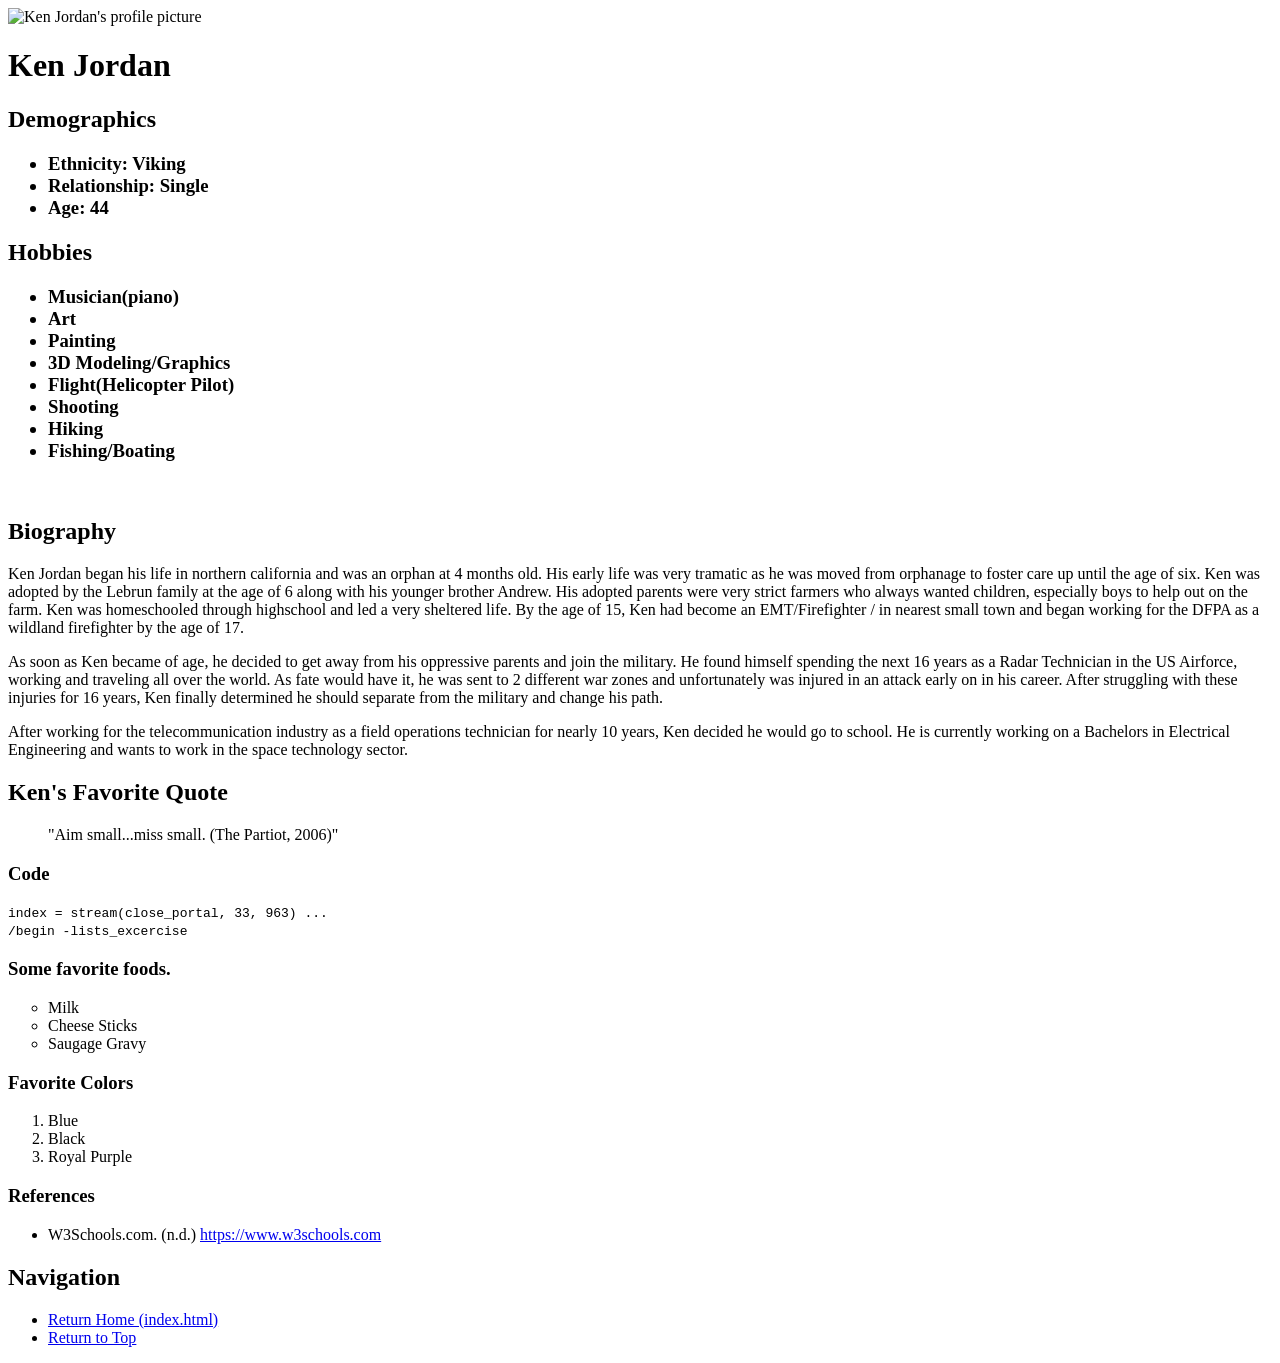
==== html/about.html @ 49b12b89 "Final Tweaks" ====
<!DOCTYPE html>
<html lang="en">
<head>
    <meta charset="UTF-8">
    <meta name="viewport" content="width=device-width, initial-scale=1.0">
    <title>About Ken</title>
</head>

<body>

<img src="img/ken_jordan.JPG" alt="Ken Jordan's profile picture">
<H1 id="Top">Ken Jordan</H1>    
<h2><strong>Demographics</strong></h2>
<h3> 
<ul>
<li>Ethnicity: Viking</li>
<li>Relationship: Single</li>
<li>Age: 44</li>
</ul>
</h3>

<h2><strong>Hobbies</strong></h2>
<h3>
    <ul>
        <li>Musician(piano)</li>
        <li>Art</li>
        <li>Painting</li>
        <li>3D Modeling/Graphics</li>
        <li>Flight(Helicopter Pilot)</li>
        <li>Shooting</li>
        <li>Hiking</li>
        <li>Fishing/Boating</li>
    </ul>
</h3>

<br>

<h2><strong>Biography</strong></h2>
<p>Ken Jordan began his life in northern california and was an orphan at 4 months old. His early life was very tramatic as he was moved from orphanage to foster care up until 
    the age of six. Ken was adopted by the Lebrun family at the age of 6 along with his younger brother Andrew. His adopted parents were very strict farmers who always wanted 
    children, especially boys to help out on the farm. Ken was homeschooled through highschool and led a very sheltered life. By the age of 15, Ken had become an EMT/Firefighter /
    in nearest small town and began working for the DFPA as a wildland firefighter by the age of 17. </p>
<p>As soon as Ken became of age, he decided to get away from his oppressive parents and join the military. He found himself spending the next 16 years as a Radar Technician 
    in the US Airforce, working and traveling all over the world. As fate would have it, he was sent to 2 different war zones and unfortunately was injured in an attack early
    on in his career. After struggling with these injuries for 16 years, Ken finally determined he should separate from the military and change his path. 
</p>
<p>After working for the telecommunication industry as a field operations technician for nearly 10 years, Ken decided he would go to school. He is currently working on a
    Bachelors in Electrical Engineering and wants to work in the space technology sector.
</p>

<h2>Ken's Favorite Quote</h2>
<blockquote>"Aim small...miss small. (The Partiot, 2006)"</blockquote>

<h3>Code</h3>
<code>index = stream(close_portal, 33, 963) ...</code>
<br>
<code>/begin -lists_excercise</code>

<h3>Some favorite foods.</h3>
<ul style="list-style-type: circle;">
    <li>Milk</li>
    <li>Cheese Sticks</li>
    <li>Saugage Gravy</li>
</ul>
<h3>Favorite Colors</h3>
<ol type="1">
    <li>Blue</li>
    <li>Black</li>
    <li>Royal Purple</li>
</ol>

<h3><strong>References</strong></h3>
<ul>
<li>W3Schools.com. (n.d.) <a href="https://www.w3schools.com">https://www.w3schools.com</a></li>
</ul>
<h2>Navigation</h2>
<ul>
    <li><a href="/index.html">Return Home (index.html)</a></li>
    <li><a href="#Top">Return to Top</a></li>
</ul>
</body>
</html>
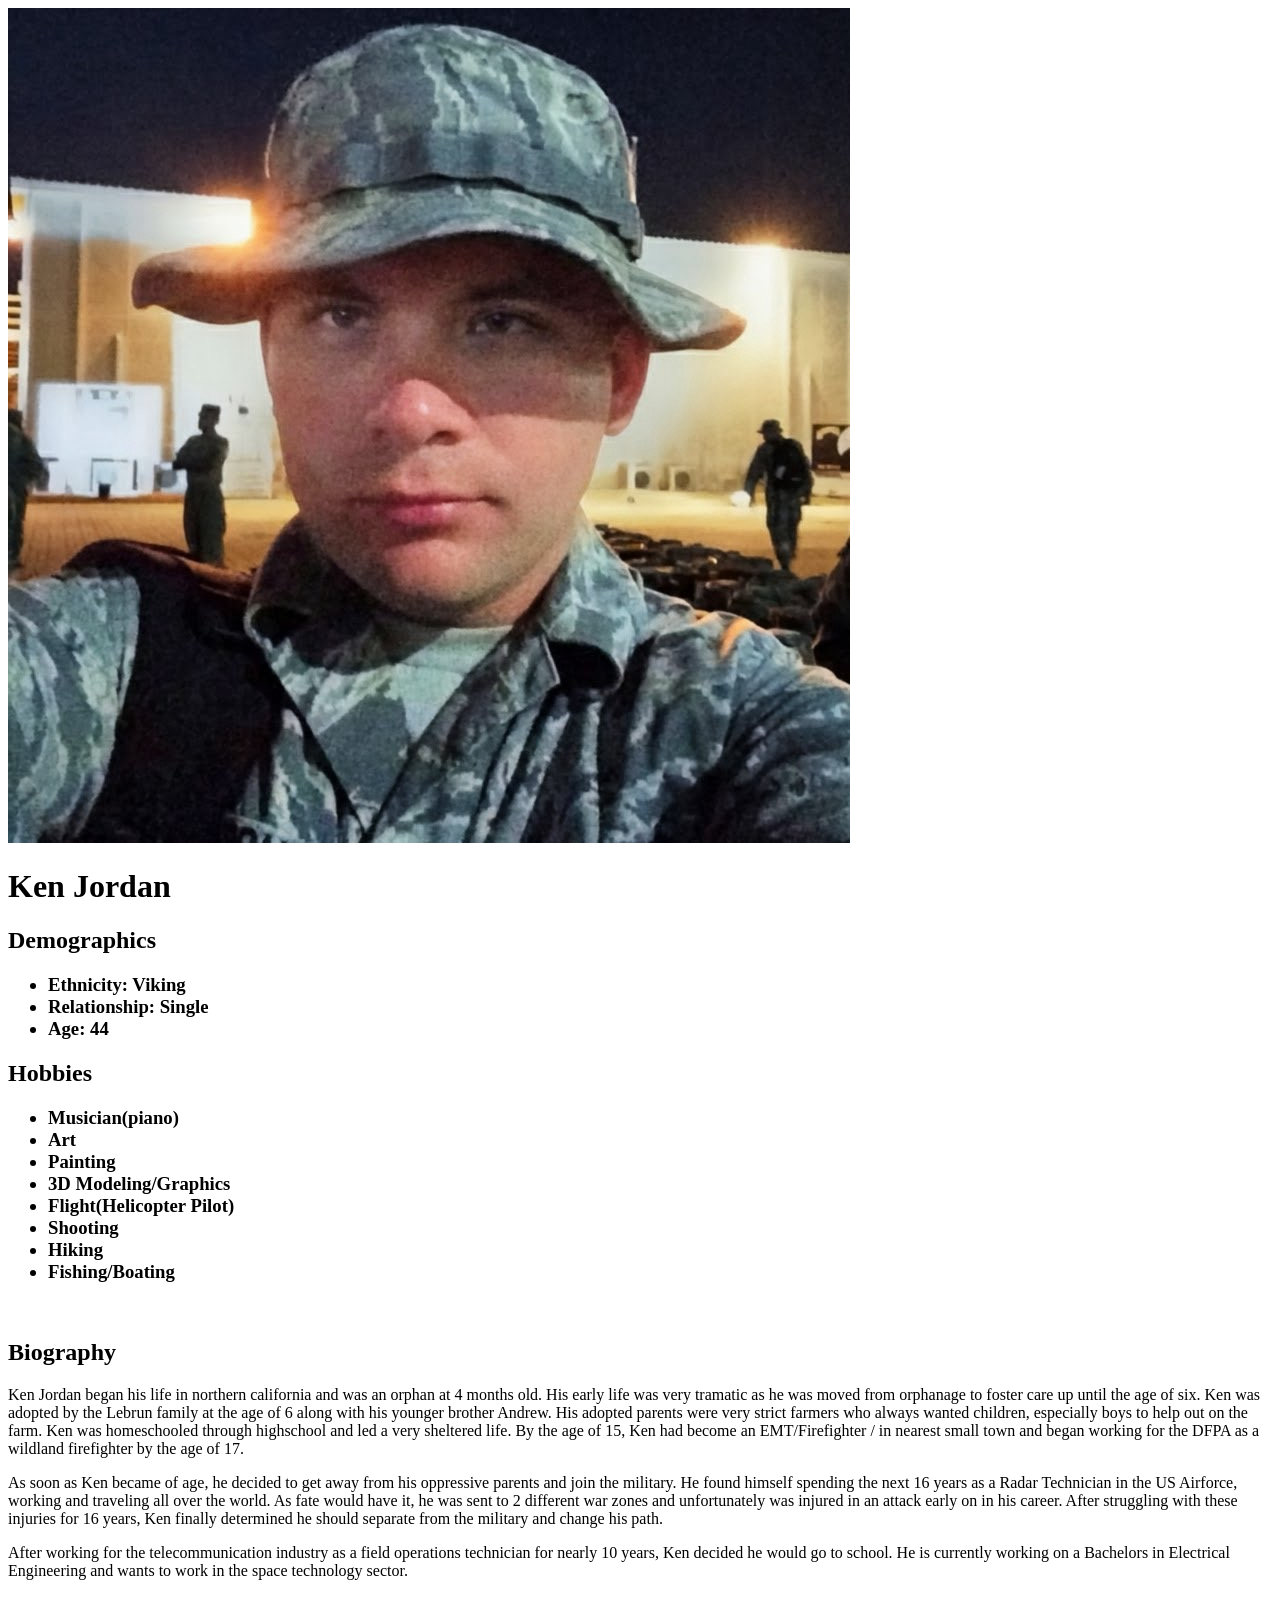
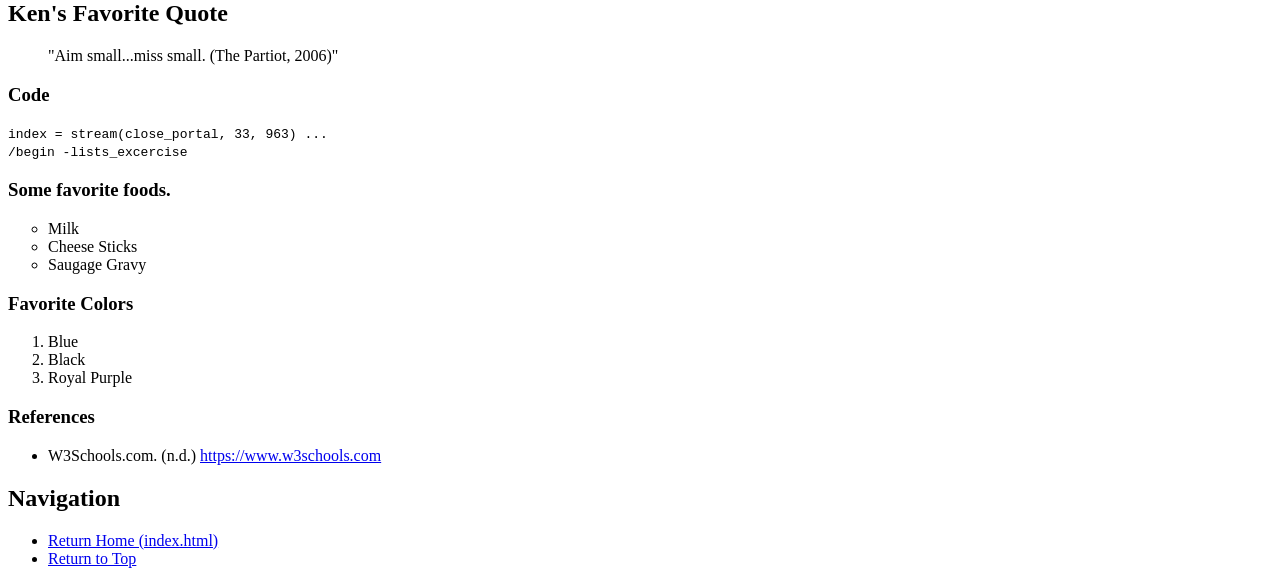
==== commit a9bfda38: "Added about link to about.html" ====
--- a/html/about.html
+++ b/html/about.html
@@ -8,7 +8,7 @@
 
 <body>
 
-<img src="img/ken_jordan.JPG" alt="Ken Jordan's profile picture">
+<img src="../img/ken_jordan.JPG" alt="Ken Jordan's profile picture">
 <H1 id="Top">Ken Jordan</H1>    
 <h2><strong>Demographics</strong></h2>
 <h3> 
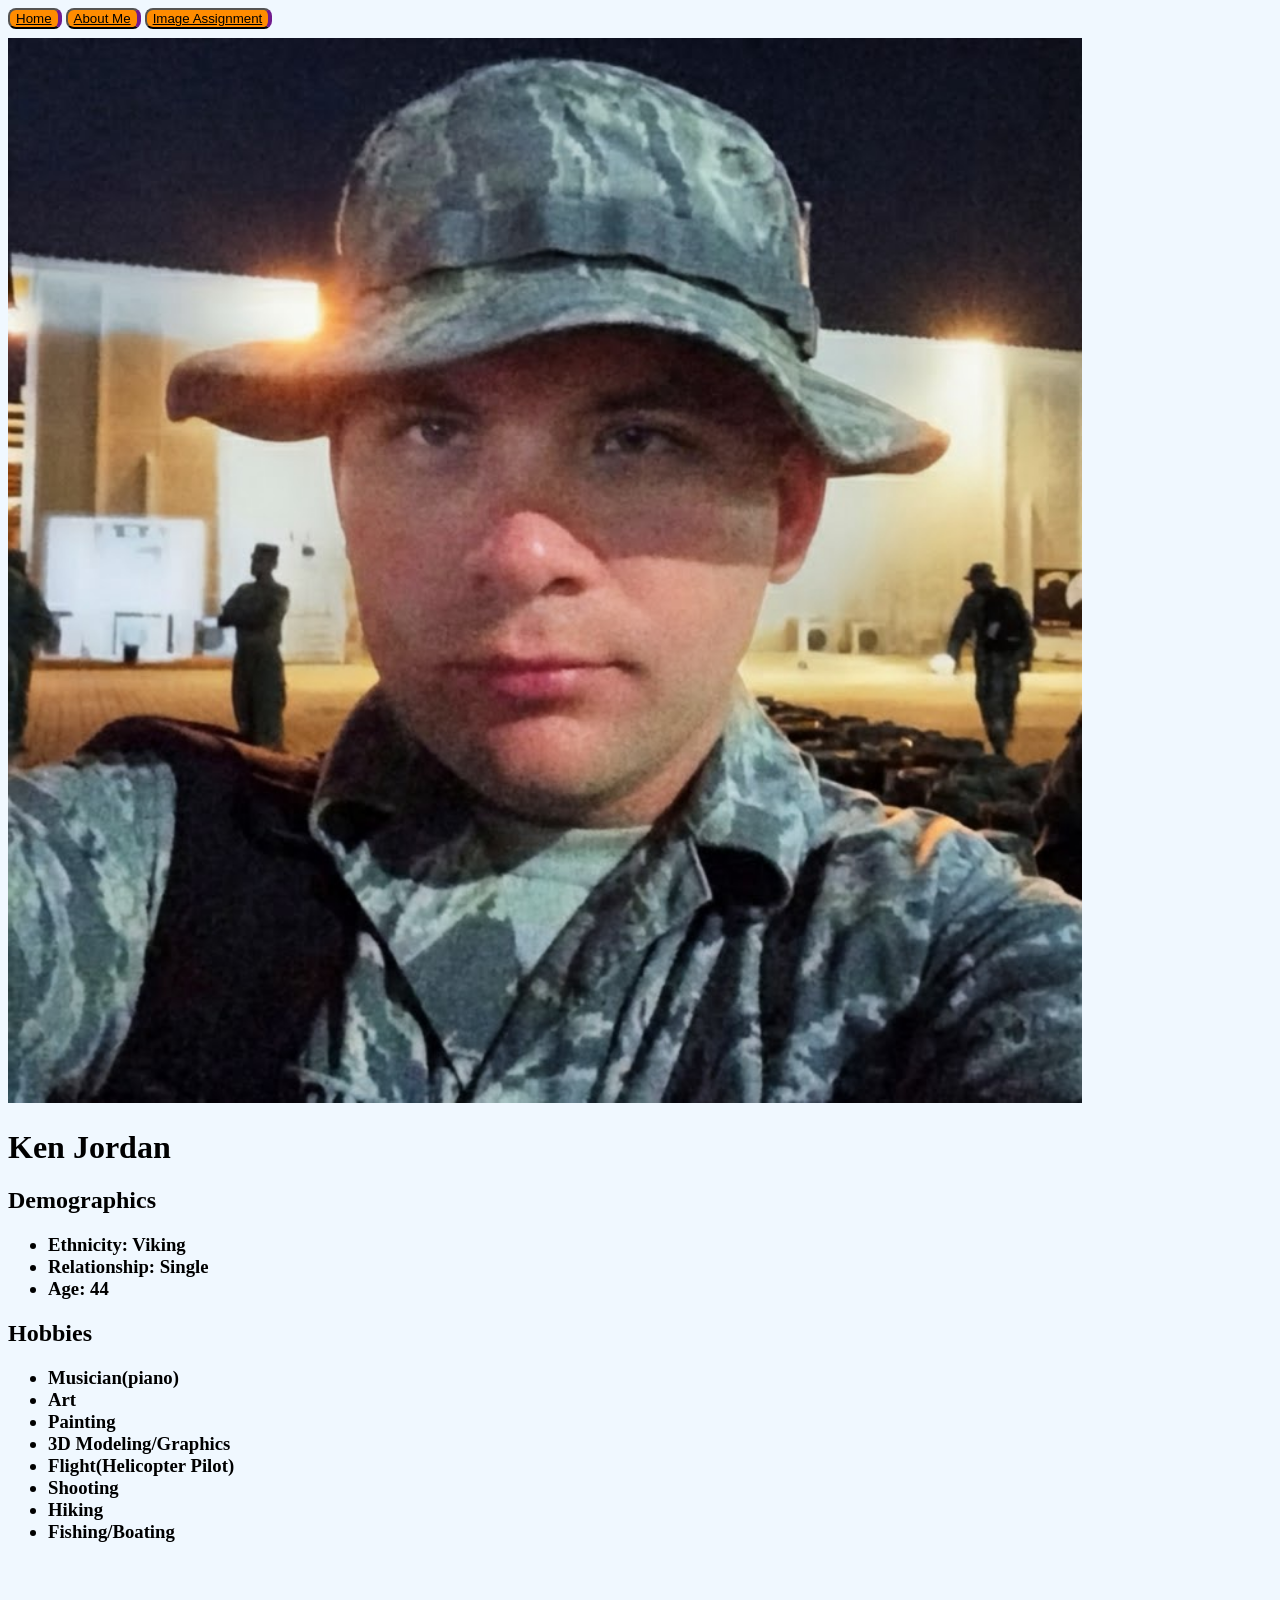
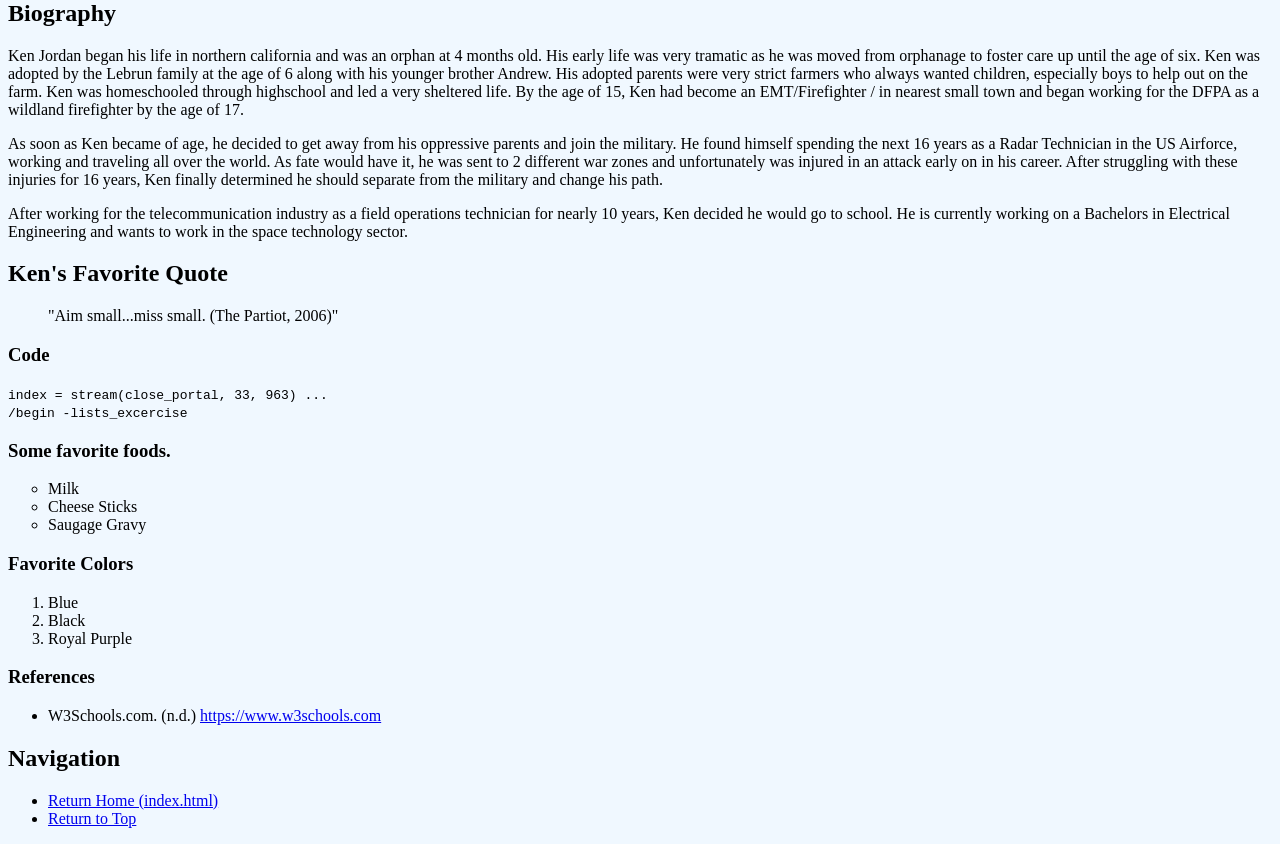
==== commit 3c0d7323: "Refresh" ====
--- a/html/about.html
+++ b/html/about.html
@@ -4,9 +4,27 @@
     <meta charset="UTF-8">
     <meta name="viewport" content="width=device-width, initial-scale=1.0">
     <title>About Ken</title>
+    <link rel="stylesheet" href="../css/style.css">
 </head>
 
 <body>
+    <!-- Menu bar width: 100% by 30px height>=-->
+    <div class="menu-bar">
+        <div class="nav">
+            <div class="menu_button">
+                <button>
+                    <a href="../index.html">Home</a>
+                </button>
+                <button>
+                    <a href="about.html">About Me</a>
+                </button>
+                <button>
+                    <a href="imagemap.html">Image Assignment
+                </button>
+                </a>
+            </div>
+        </div>
+    </div>
 
 <img src="../img/ken_jordan.JPG" alt="Ken Jordan's profile picture">
 <H1 id="Top">Ken Jordan</H1>    
@@ -75,7 +93,7 @@
 </ul>
 <h2>Navigation</h2>
 <ul>
-    <li><a href="/index.html">Return Home (index.html)</a></li>
+    <li><a href="../index.html">Return Home (index.html)</a></li>
     <li><a href="#Top">Return to Top</a></li>
 </ul>
 </body>
--- a/css/style.css
+++ b/css/style.css
@@ -0,0 +1,55 @@
+.menu-bar {
+    width: 100%;
+    height: 30px;
+    border-bottom: 3pt;
+    border-color: black;
+}
+
+.auto-size>picture>img {
+    width: auto;
+}
+
+.nav {
+    display: flex;
+    flex-direction: row;
+    text-align: left;
+}
+
+.nav>.menu_button>button>a {
+    text-align: center;
+    color: black;
+}
+
+button {
+
+    width: auto;
+    background-color: darkorange;
+    border-radius: 6pt;
+    border-right-width: 3pt;
+    border-right-color: rgb(180, 43, 226);
+
+}
+
+body {
+    font-family: 'Times New Roman', Times, serif;
+    background-color: aliceblue;
+
+}
+
+img {
+    width: 85%
+}
+
+.red {
+    color: red;
+}
+
+.italic {
+    font-style: italic;
+}
+
+.red.italic {
+    font-style: italic;
+    color: red;
+
+}
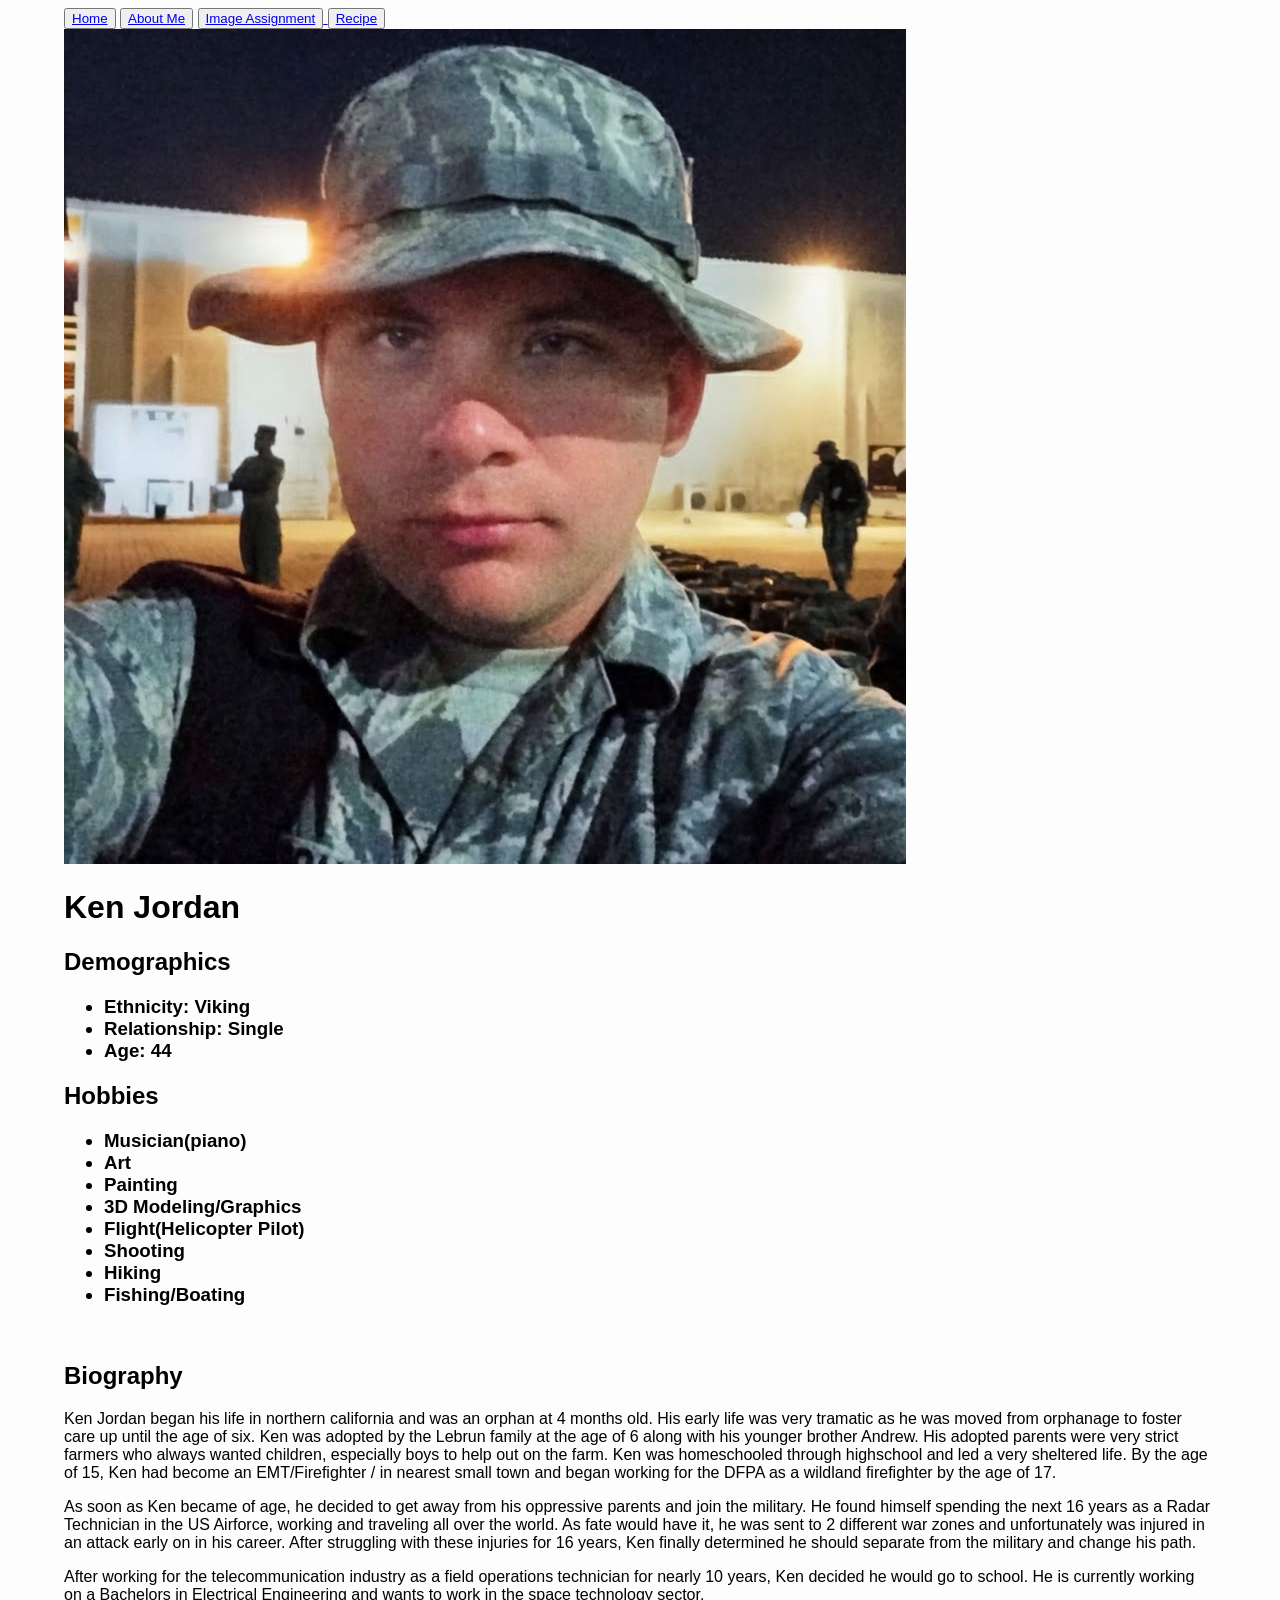
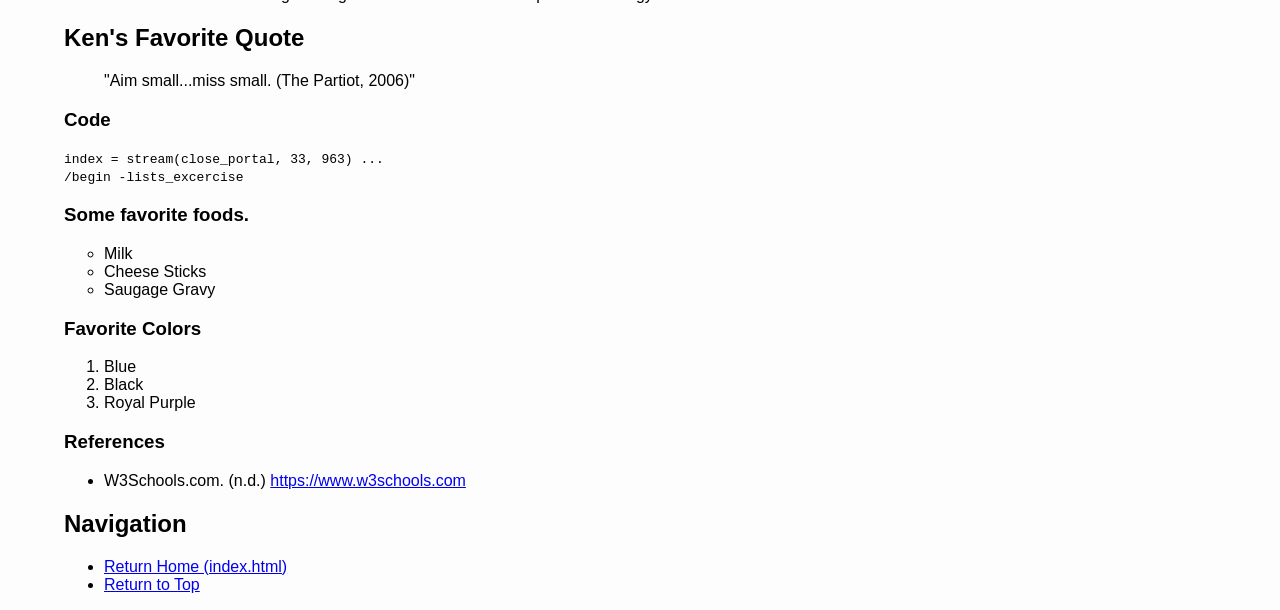
==== commit 8d1e65b5: "Recipe Final" ====
--- a/html/about.html
+++ b/html/about.html
@@ -22,11 +22,14 @@
                     <a href="imagemap.html">Image Assignment
                 </button>
                 </a>
+                <button>
+                    <a href="./recipe.html">Recipe</a>
+                </button>
             </div>
         </div>
     </div>
 
-<img src="../img/ken_jordan.JPG" alt="Ken Jordan's profile picture">
+<img id="ken" src="../img/ken_jordan.JPG" alt="Ken Jordan's profile picture">
 <H1 id="Top">Ken Jordan</H1>    
 <h2><strong>Demographics</strong></h2>
 <h3> 
--- a/css/style.css
+++ b/css/style.css
@@ -1,44 +1,75 @@
-.menu-bar {
-    width: 100%;
-    height: 30px;
-    border-bottom: 3pt;
-    border-color: black;
+body {
+    font-family: Arial, Helvetica, sans-serif;
+    background: #fdfdfd;
+    margin-left: 5%;
+    margin-right: 5%;
 }
 
-.auto-size>picture>img {
-    width: auto;
+/*Recipe Assignment CSS */
+.recipe_header {
+    text-align: left;
+    font-family: sans-serif;
+    border-style: groove;
+    border-top: 0cap;
+    border-right: 0cap;
+    border-left: 0cap;
+    padding-top: 20px;
 }
 
+.columns {
+    /*Been playing with flex for a couple of weeks trying to figure it out
+    Still working on understanding display:grid: 
+    */
+    background-color: beige;
+    display: flex;
+    flex-direction: row;
+    flex: 1 1 auto;
+    align-content: center;
+    width: 100%;
+    height: auto;
+    padding-bottom: 20px;
+    border-style: outset;
+
+}
+
+.columns #recipe {
+    width: 50%;
+    font-size: larger;
+    text-align: left;
+    padding: 5%;
+
+}
+
+.columns #recipe ul {
+    text-align: left;
+    font-size: larger;
+}
+
+.columns .recipe_img {
+    width: 50%;
+    padding-top: 8%;
+    height: fit-content;
+}
+
+.recipe_img>img {
+
+    width: 85%
+}
+
+.recipe_img {
+    width: 100%;
+}
+
+/*------------------------------------------------------------------ */
+
+/*Menu Bar CSS*/
 .nav {
     display: flex;
     flex-direction: row;
-    text-align: left;
+    flex: 1 1 auto;
 }
 
-.nav>.menu_button>button>a {
-    text-align: center;
-    color: black;
-}
 
-button {
-
-    width: auto;
-    background-color: darkorange;
-    border-radius: 6pt;
-    border-right-width: 3pt;
-    border-right-color: rgb(180, 43, 226);
-
-}
-
-body {
-    font-family: 'Times New Roman', Times, serif;
-    background-color: aliceblue;
-
-}
-
-img {
-    width: 85%
-}
 
 .red {
     color: red;
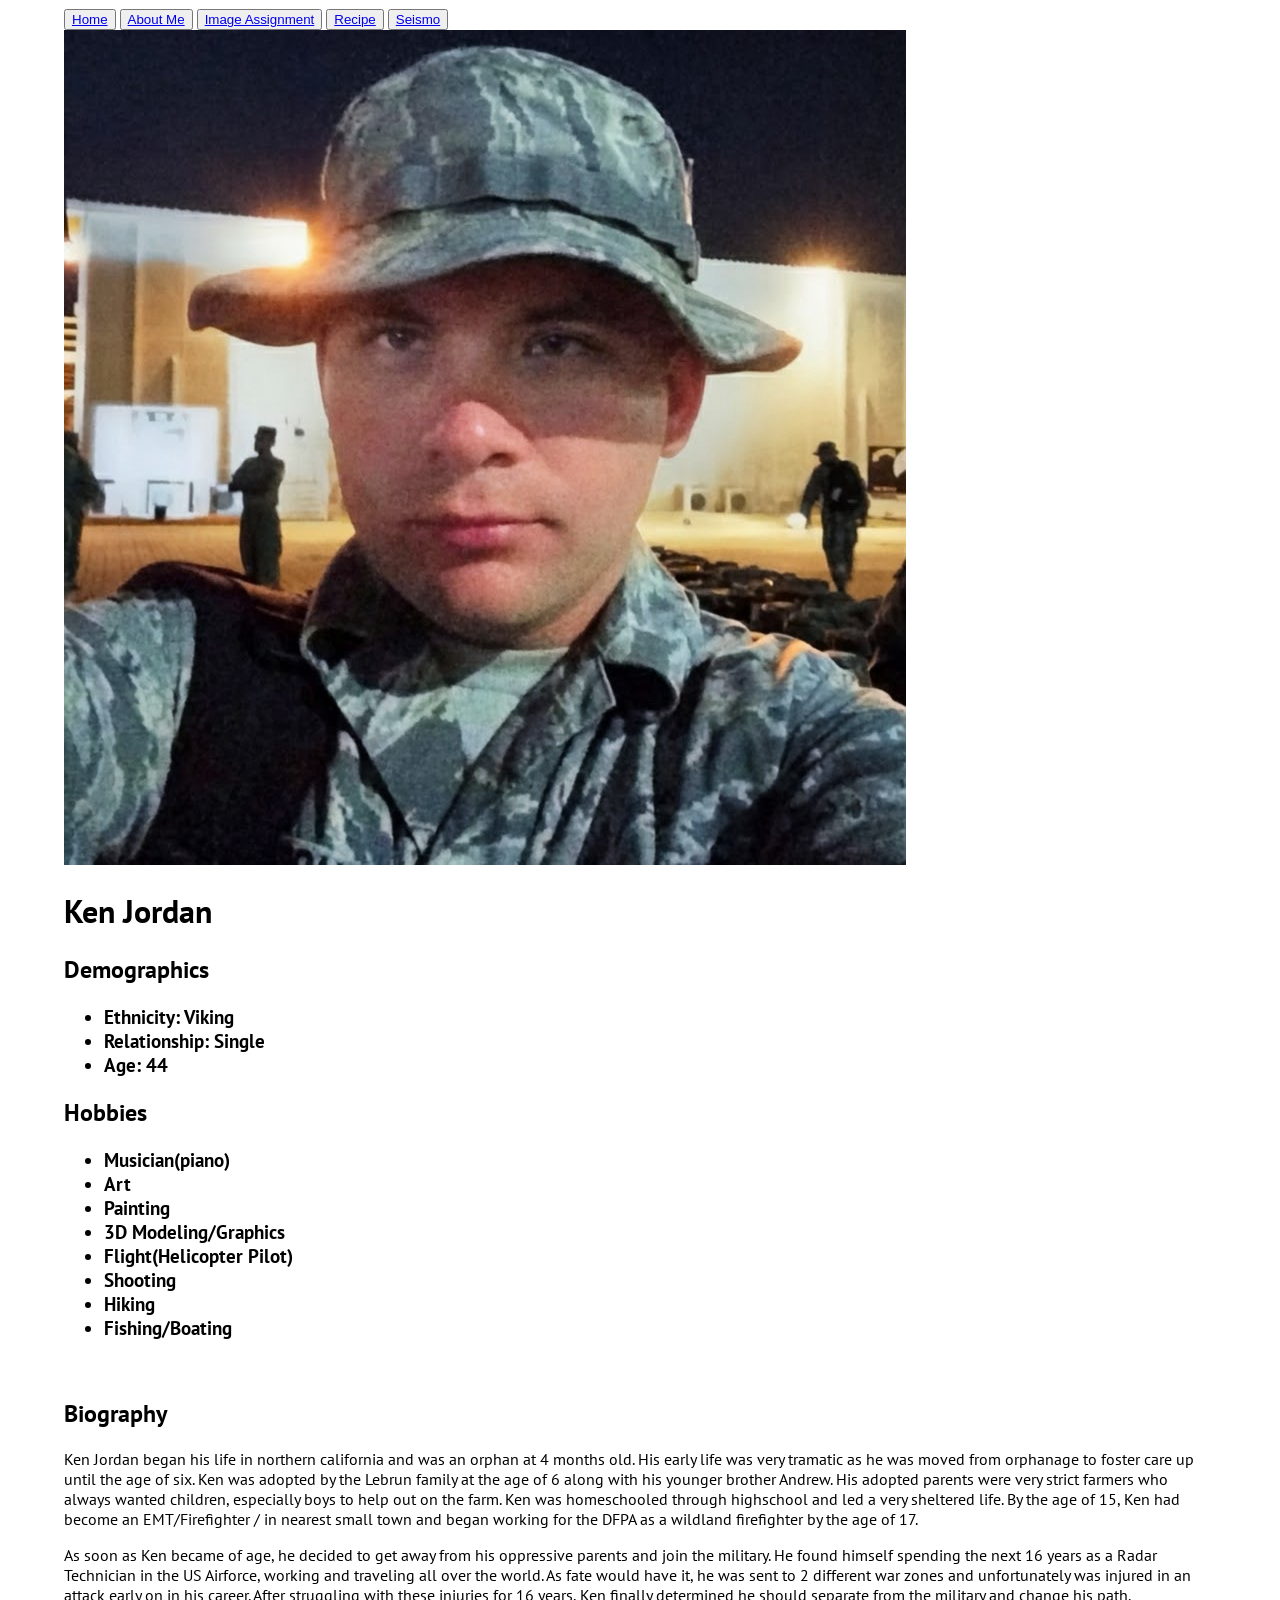
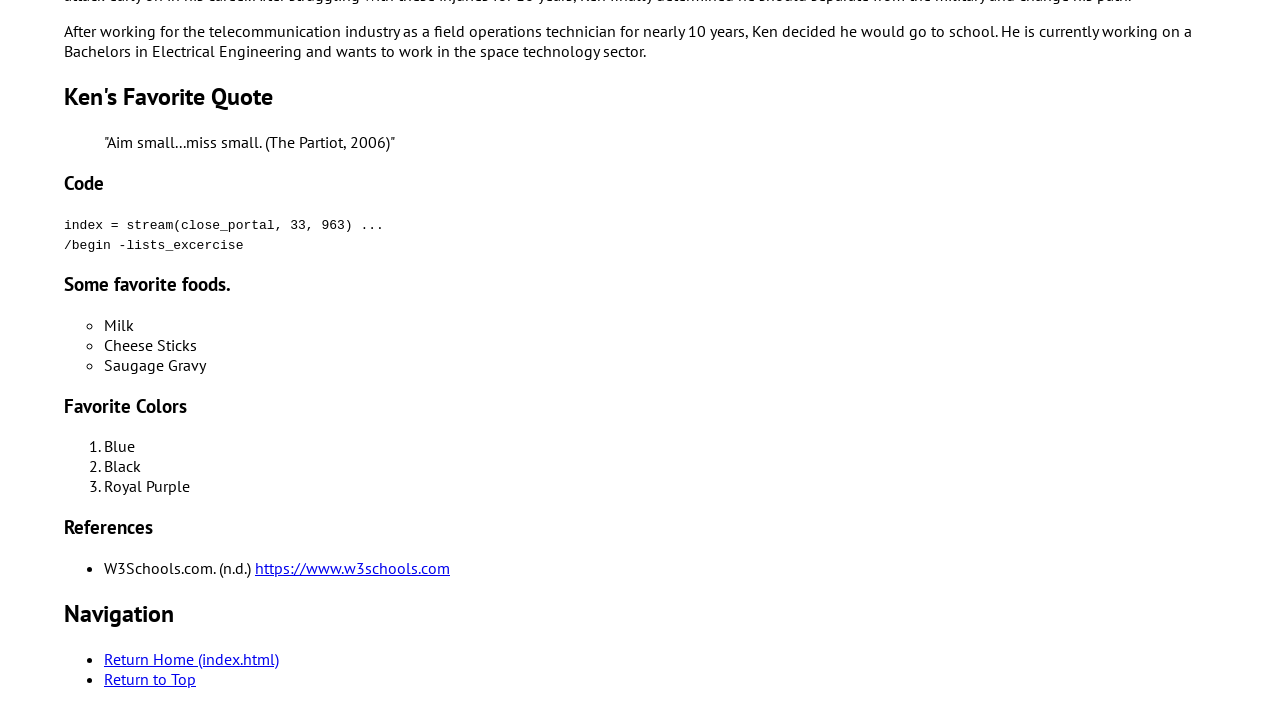
==== commit e3092820: "font assignment" ====
--- a/html/about.html
+++ b/html/about.html
@@ -16,14 +16,16 @@
                     <a href="../index.html">Home</a>
                 </button>
                 <button>
-                    <a href="about.html">About Me</a>
+                    <a href="./about.html">About Me</a>
                 </button>
                 <button>
-                    <a href="imagemap.html">Image Assignment
+                    <a href="./imagemap.html">Image Assignment</a>
                 </button>
-                </a>
                 <button>
                     <a href="./recipe.html">Recipe</a>
+                </button>
+                 <button>
+                    <a href="./seismo.html">Seismo</a>
                 </button>
             </div>
         </div>
--- a/css/style.css
+++ b/css/style.css
@@ -1,6 +1,51 @@
+@import url('https://fonts.googleapis.com/css2?family=Google+Sans:ital,opsz,wght@0,17..18,400..700;1,17..18,400..700&family=PT+Sans:ital,wght@0,400;0,700;1,400;1,700&display=swap');
+
+@font-face {
+    font-family: PT Sans;
+    src: url('https://fonts.googleapis.com/css2?family=Google+Sans:ital,opsz,wght@0,17..18,400..700;1,17..18,400..700&family=PT+Sans:ital,wght@0,400;0,700;1,400;1,700&display=swap');
+}
+
+/*----------------------------------------------------------*/
+.pt-sans-regular {
+    font-family: "PT Sans", sans-serif;
+    font-weight: 400;
+    font-style: normal;
+}
+
+.pt-sans-bold {
+    font-family: "PT Sans", sans-serif;
+    font-weight: 700;
+    font-style: normal;
+}
+
+.pt-sans-regular-italic {
+    font-family: "PT Sans", sans-serif;
+    font-weight: 400;
+    font-style: italic;
+}
+
+.pt-sans-bold-italic {
+    font-family: "PT Sans", sans-serif;
+    font-weight: 700;
+    font-style: italic;
+}
+
+/*         Seismo Page CSS   -----------------------------------            */
+.seismo {
+    margin-left: 10%;
+    margin-right: 10%;
+    background-image: linear-gradient(90deg,rgb(12, 4, 13),rgb(1, 1, 80));
+    color: aliceblue;
+}
+
+/*--------------------------------------------------*/
+
+
+
+
+
 body {
-    font-family: Arial, Helvetica, sans-serif;
-    background: #fdfdfd;
+    font-family: "PT Sans", sans-serif;
     margin-left: 5%;
     margin-right: 5%;
 }
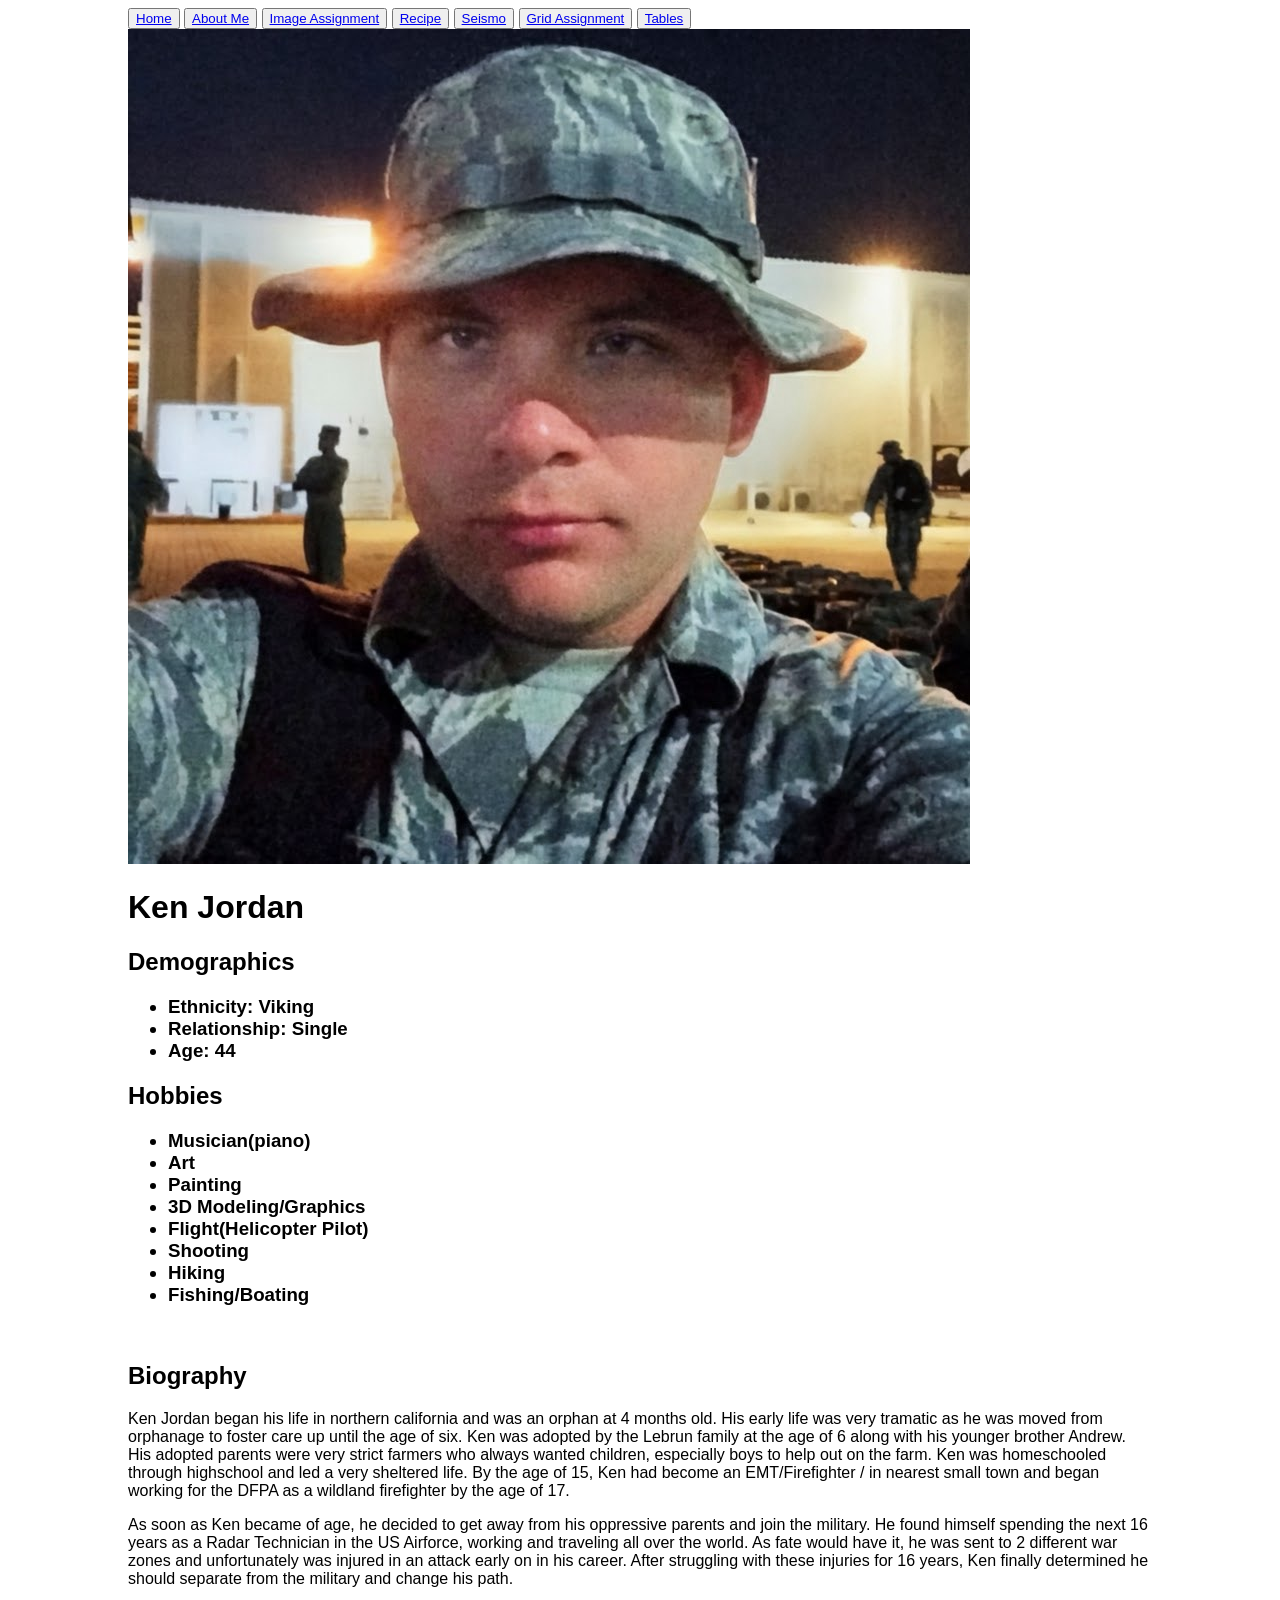
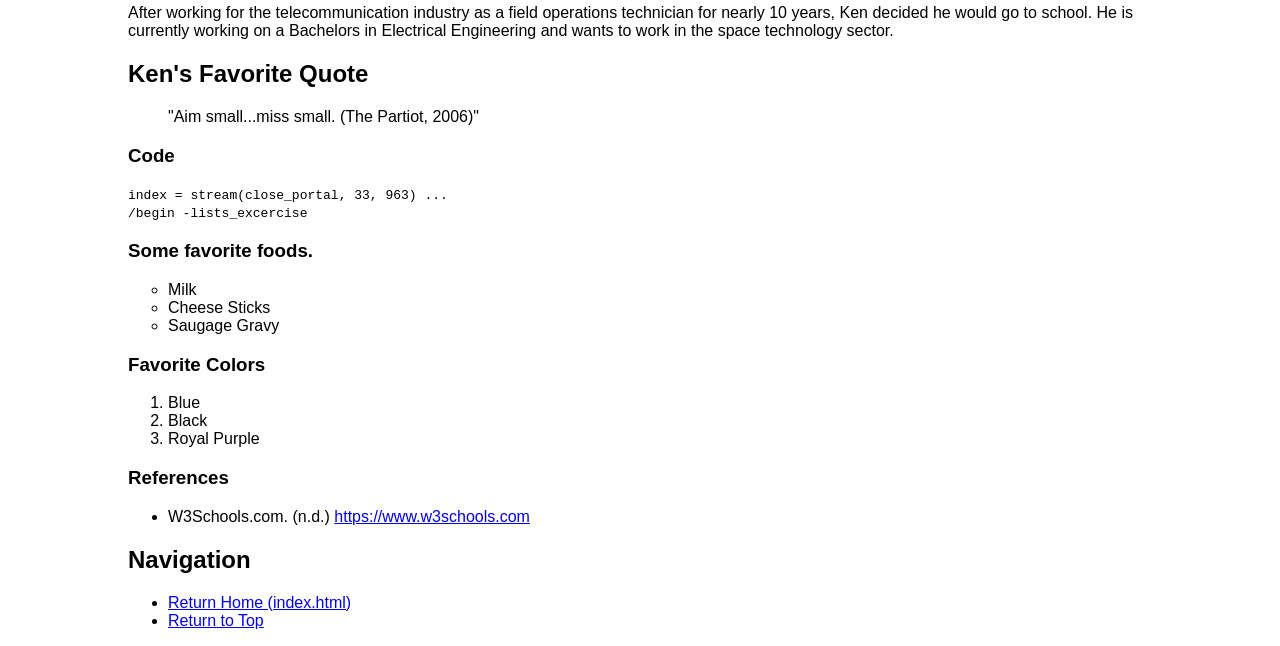
==== commit ac1b5593: "table tweaks" ====
--- a/html/about.html
+++ b/html/about.html
@@ -1,5 +1,6 @@
 <!DOCTYPE html>
 <html lang="en">
+
 <head>
     <meta charset="UTF-8">
     <meta name="viewport" content="width=device-width, initial-scale=1.0">
@@ -24,82 +25,96 @@
                 <button>
                     <a href="./recipe.html">Recipe</a>
                 </button>
-                 <button>
+                <button>
                     <a href="./seismo.html">Seismo</a>
+                </button>
+                <button>
+                    <a href="./grid_asnmt.html">Grid Assignment</a>
+                </button>
+                <button>
+                    <a href="./ken-tables.html">Tables</a>
                 </button>
             </div>
         </div>
     </div>
 
-<img id="ken" src="../img/ken_jordan.JPG" alt="Ken Jordan's profile picture">
-<H1 id="Top">Ken Jordan</H1>    
-<h2><strong>Demographics</strong></h2>
-<h3> 
-<ul>
-<li>Ethnicity: Viking</li>
-<li>Relationship: Single</li>
-<li>Age: 44</li>
-</ul>
-</h3>
+    <img id="ken" src="../img/ken_jordan.JPG" alt="Ken Jordan's profile picture">
+    <H1 id="Top">Ken Jordan</H1>
+    <h2><strong>Demographics</strong></h2>
+    <h3>
+        <ul>
+            <li>Ethnicity: Viking</li>
+            <li>Relationship: Single</li>
+            <li>Age: 44</li>
+        </ul>
+    </h3>
 
-<h2><strong>Hobbies</strong></h2>
-<h3>
+    <h2><strong>Hobbies</strong></h2>
+    <h3>
+        <ul>
+            <li>Musician(piano)</li>
+            <li>Art</li>
+            <li>Painting</li>
+            <li>3D Modeling/Graphics</li>
+            <li>Flight(Helicopter Pilot)</li>
+            <li>Shooting</li>
+            <li>Hiking</li>
+            <li>Fishing/Boating</li>
+        </ul>
+    </h3>
+
+    <br>
+
+    <h2><strong>Biography</strong></h2>
+    <p>Ken Jordan began his life in northern california and was an orphan at 4 months old. His early life was very
+        tramatic as he was moved from orphanage to foster care up until
+        the age of six. Ken was adopted by the Lebrun family at the age of 6 along with his younger brother Andrew. His
+        adopted parents were very strict farmers who always wanted
+        children, especially boys to help out on the farm. Ken was homeschooled through highschool and led a very
+        sheltered life. By the age of 15, Ken had become an EMT/Firefighter /
+        in nearest small town and began working for the DFPA as a wildland firefighter by the age of 17. </p>
+    <p>As soon as Ken became of age, he decided to get away from his oppressive parents and join the military. He found
+        himself spending the next 16 years as a Radar Technician
+        in the US Airforce, working and traveling all over the world. As fate would have it, he was sent to 2 different
+        war zones and unfortunately was injured in an attack early
+        on in his career. After struggling with these injuries for 16 years, Ken finally determined he should separate
+        from the military and change his path.
+    </p>
+    <p>After working for the telecommunication industry as a field operations technician for nearly 10 years, Ken
+        decided he would go to school. He is currently working on a
+        Bachelors in Electrical Engineering and wants to work in the space technology sector.
+    </p>
+
+    <h2>Ken's Favorite Quote</h2>
+    <blockquote>"Aim small...miss small. (The Partiot, 2006)"</blockquote>
+
+    <h3>Code</h3>
+    <code>index = stream(close_portal, 33, 963) ...</code>
+    <br>
+    <code>/begin -lists_excercise</code>
+
+    <h3>Some favorite foods.</h3>
+    <ul style="list-style-type: circle;">
+        <li>Milk</li>
+        <li>Cheese Sticks</li>
+        <li>Saugage Gravy</li>
+    </ul>
+    <h3>Favorite Colors</h3>
+    <ol type="1">
+        <li>Blue</li>
+        <li>Black</li>
+        <li>Royal Purple</li>
+    </ol>
+
+    <h3><strong>References</strong></h3>
     <ul>
-        <li>Musician(piano)</li>
-        <li>Art</li>
-        <li>Painting</li>
-        <li>3D Modeling/Graphics</li>
-        <li>Flight(Helicopter Pilot)</li>
-        <li>Shooting</li>
-        <li>Hiking</li>
-        <li>Fishing/Boating</li>
+        <li>W3Schools.com. (n.d.) <a href="https://www.w3schools.com">https://www.w3schools.com</a></li>
     </ul>
-</h3>
+    <h2>Navigation</h2>
+    <ul>
+        <li><a href="../index.html">Return Home (index.html)</a></li>
+        <li><a href="#Top">Return to Top</a></li>
+    </ul>
+</body>
 
-<br>
-
-<h2><strong>Biography</strong></h2>
-<p>Ken Jordan began his life in northern california and was an orphan at 4 months old. His early life was very tramatic as he was moved from orphanage to foster care up until 
-    the age of six. Ken was adopted by the Lebrun family at the age of 6 along with his younger brother Andrew. His adopted parents were very strict farmers who always wanted 
-    children, especially boys to help out on the farm. Ken was homeschooled through highschool and led a very sheltered life. By the age of 15, Ken had become an EMT/Firefighter /
-    in nearest small town and began working for the DFPA as a wildland firefighter by the age of 17. </p>
-<p>As soon as Ken became of age, he decided to get away from his oppressive parents and join the military. He found himself spending the next 16 years as a Radar Technician 
-    in the US Airforce, working and traveling all over the world. As fate would have it, he was sent to 2 different war zones and unfortunately was injured in an attack early
-    on in his career. After struggling with these injuries for 16 years, Ken finally determined he should separate from the military and change his path. 
-</p>
-<p>After working for the telecommunication industry as a field operations technician for nearly 10 years, Ken decided he would go to school. He is currently working on a
-    Bachelors in Electrical Engineering and wants to work in the space technology sector.
-</p>
-
-<h2>Ken's Favorite Quote</h2>
-<blockquote>"Aim small...miss small. (The Partiot, 2006)"</blockquote>
-
-<h3>Code</h3>
-<code>index = stream(close_portal, 33, 963) ...</code>
-<br>
-<code>/begin -lists_excercise</code>
-
-<h3>Some favorite foods.</h3>
-<ul style="list-style-type: circle;">
-    <li>Milk</li>
-    <li>Cheese Sticks</li>
-    <li>Saugage Gravy</li>
-</ul>
-<h3>Favorite Colors</h3>
-<ol type="1">
-    <li>Blue</li>
-    <li>Black</li>
-    <li>Royal Purple</li>
-</ol>
-
-<h3><strong>References</strong></h3>
-<ul>
-<li>W3Schools.com. (n.d.) <a href="https://www.w3schools.com">https://www.w3schools.com</a></li>
-</ul>
-<h2>Navigation</h2>
-<ul>
-    <li><a href="../index.html">Return Home (index.html)</a></li>
-    <li><a href="#Top">Return to Top</a></li>
-</ul>
-</body>
 </html>
--- a/css/style.css
+++ b/css/style.css
@@ -1,53 +1,58 @@
-@import url('https://fonts.googleapis.com/css2?family=Google+Sans:ital,opsz,wght@0,17..18,400..700;1,17..18,400..700&family=PT+Sans:ital,wght@0,400;0,700;1,400;1,700&display=swap');
+/*----------------------------------------------------------*/
+
+@import url('https://fonts.googleapis.com/css2?family=Bricolage+Grotesque:opsz,wght@12..96,200..800&family=Michroma&display=swap');
+@import url('https://fonts.googleapis.com/css2?family=Michroma&display=swap');
 
 @font-face {
-    font-family: PT Sans;
-    src: url('https://fonts.googleapis.com/css2?family=Google+Sans:ital,opsz,wght@0,17..18,400..700;1,17..18,400..700&family=PT+Sans:ital,wght@0,400;0,700;1,400;1,700&display=swap');
+    font-family: cedarville-cursive-regular;
+    src: url("../font/CedarvilleCursive-Regular.ttf");
 }
 
+@import url('https://fonts.googleapis.com/css2?family=Quicksand:wght@300..700&display=swap');
 /*----------------------------------------------------------*/
-.pt-sans-regular {
-    font-family: "PT Sans", sans-serif;
-    font-weight: 400;
-    font-style: normal;
-}
-
-.pt-sans-bold {
-    font-family: "PT Sans", sans-serif;
-    font-weight: 700;
-    font-style: normal;
-}
-
-.pt-sans-regular-italic {
-    font-family: "PT Sans", sans-serif;
-    font-weight: 400;
-    font-style: italic;
-}
-
-.pt-sans-bold-italic {
-    font-family: "PT Sans", sans-serif;
-    font-weight: 700;
-    font-style: italic;
-}
-
 /*         Seismo Page CSS   -----------------------------------            */
 .seismo {
     margin-left: 10%;
     margin-right: 10%;
-    background-image: linear-gradient(90deg,rgb(12, 4, 13),rgb(1, 1, 80));
+    background-image: linear-gradient(90deg, rgb(12, 4, 13), rgb(1, 1, 80));
     color: aliceblue;
+}
+
+.seismo p {
+    font-family: Arial, Helvetica, sans-serif;
+}
+
+.font1 {
+    font-family: "Michroma", sans-serif;
+}
+
+.font2 {
+    font-family: "Bricolage Grotesque";
+}
+
+.seismo h2 {
+    font-family: "Michroma", sans-serif;
+}
+
+.font_bq {
+    font-family: "cedarville-cursive-regular";
+}
+
+.font_ul {
+    font-family: "Quicksand", sans-serif;
 }
 
 /*--------------------------------------------------*/
 
 
-
-
-
 body {
     font-family: "PT Sans", sans-serif;
-    margin-left: 5%;
-    margin-right: 5%;
+    margin-left: 10%;
+    margin-right: 10%;
+}
+.font_bold {
+    font-weight: bold;
+    font-size: larger;
 }
 
 /*Recipe Assignment CSS */
@@ -115,7 +120,6 @@
 }
 
 
-
 .red {
     color: red;
 }
@@ -128,4 +132,53 @@
     font-style: italic;
     color: red;
 
+}
+
+/*---------------------Table CSS----------------------------- */
+table {
+    border-style: solid;
+    border-collapse: collapse;
+    border-width: 5px;
+    width: 100%;
+}
+.top_border {
+    border-top-width: 5px;
+    border-top-color: rgb(10, 0, 36);
+    border-top-style: solid;
+}
+tr th {
+    background-color: royalblue;
+    color: white;
+    font-family: 'Trebuchet MS', 'Lucida Sans Unicode', 'Lucida Grande', 'Lucida Sans', Arial, sans-serif;
+}
+
+th,
+td,
+tr,
+th {
+    border-style: solid;
+    border-width: 1px;
+    border-color: rgb(10, 0, 36);
+    background-color: rgb(255, 255, 255);
+    color: rgb(0, 0, 0);
+    padding: 10px;
+    text-align: center;
+}
+
+#sideheader {
+    text-align: left;
+    background-color: #4bacc6;
+    color: white;
+    font-family: 'Trebuchet MS', 'Lucida Sans Unicode', 'Lucida Grande', 'Lucida Sans', Arial, sans-serif;
+}
+
+#tablefooter {
+    text-align: left;
+    background-color: #9bba59;
+    color: white;
+    font-family: 'Trebuchet MS', 'Lucida Sans Unicode', 'Lucida Grande', 'Lucida Sans', Arial, sans-serif;
+}
+#globe img {
+    width: 200px;
+    height: 200px;
 }
